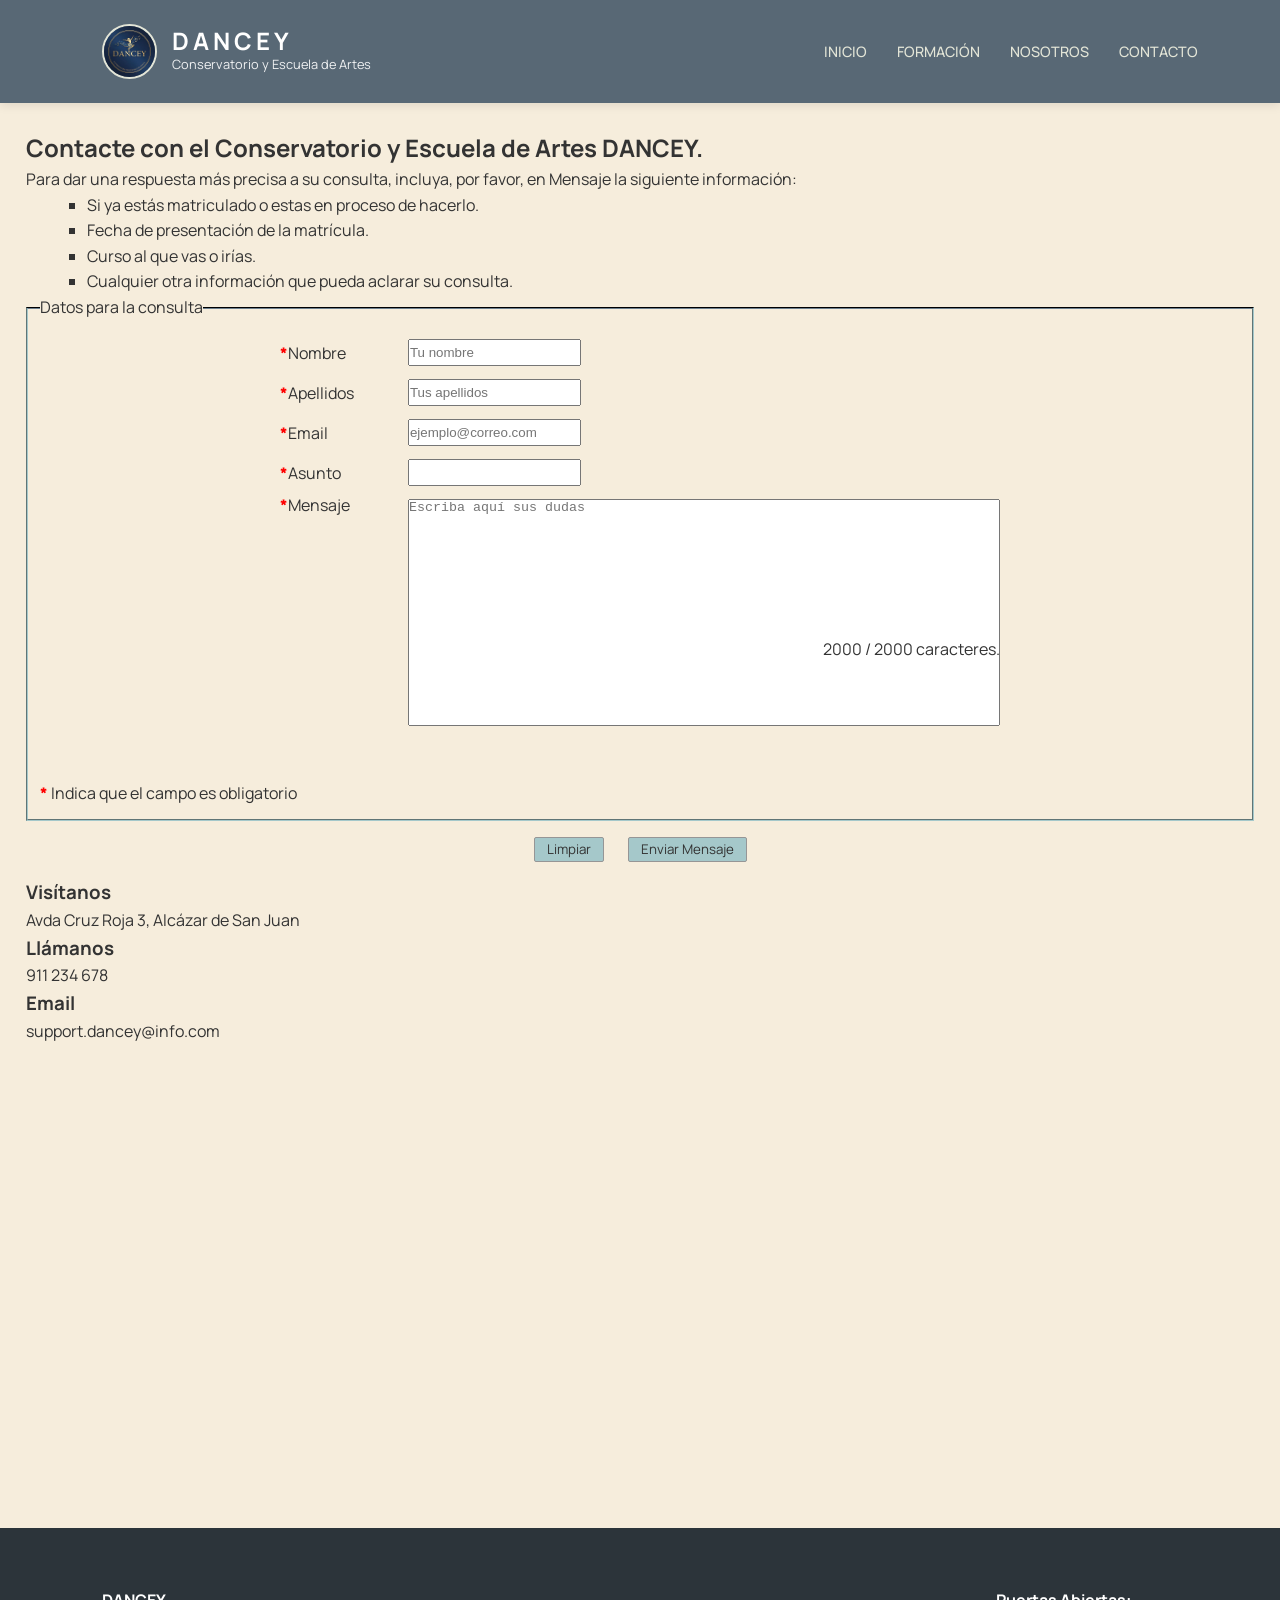
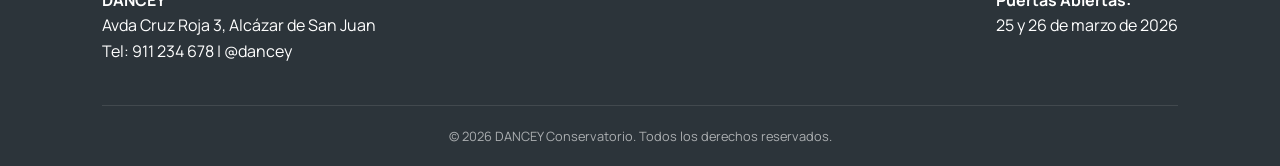
==== Dancey_3erTrimestre_MirunaCarlosAlvaroFatima/html/contacto.html @ d2dd5111 "cambio de nombre de la carpeta" ====
<!DOCTYPE html>
<html lang="es">

    <head>
        <meta charset="UTF-8">
        <meta name="viewport" content="width=device-width, initial-scale=1.0">
        <title>Contacto - DANCEY</title>
        <link rel="stylesheet" href="../css/base-style.css">
        <link rel="stylesheet" href="../css/contacto-style.css">
    </head>

    <body onresize="visibilityCheck()" onload="onReset()">
    <header>
        <div class="logo">
            <div class="logo-flex">
                <img src="../img/logo.jpeg" alt="Logo DANCEY" class="logo-img-dancey">
                
                <div class="logo-texto">
                    <h1>DANCEY</h1>
                    <p>Conservatorio y Escuela de Artes</p>
                </div>
            </div>
        </div>
        <nav>
            <ul>
                <li><a href="../index.html">Inicio</a></li>
                <li><a href="./formacion.html">Formación</a></li>
                <li><a href="./nosotros.html">Nosotros</a></li>
                <li><a href="./contacto.html">Contacto</a></li>
            </ul>
        </nav>
    </header>

        <main>
            <article>
                <h2>Contacte con el Conservatorio y Escuela de Artes DANCEY.</h2>
                <p>Para dar una respuesta más precisa a su consulta, incluya, por favor, en Mensaje la
                    siguiente información:</p>
                <ul>
                    <li>Si ya estás matriculado o estas en proceso de hacerlo.</li>
                    <li>Fecha de presentación de la matrícula.</li>
                    <li>Curso al que vas o irías.</li>
                    <li>Cualquier otra información que pueda aclarar su consulta.</li>
                </ul>
            </article>
            <article class="contacto-form">
                <form id="formulario" action="#">
                    <fieldset>
                        <legend>Datos para la consulta</legend>
                        <div class="datos">
                            <div class="input-group">
                                <label><span class="required">*</span>Nombre</label>
                                <input type="text" placeholder="Tu nombre">
                            </div>
                            <div class="input-group">
                                <label><span class="required">*</span>Apellidos</label>
                                <input type="text" placeholder="Tus apellidos">
                            </div>
                            <div class="input-group">
                                <label><span class="required">*</span>Email</label>
                                <input type="email" placeholder="ejemplo@correo.com" required>
                            </div>
                            <div class="input-group">
                                <label><span class="required">*</span>Asunto</label>
                                <input type="email" required>
                            </div>
                            <div class="input-group">
                                <label class="mensaje"><span class="required">*</span>Mensaje</label>
                                <textarea id="textarea" rows="15" cols="60" placeholder="Escriba aquí sus dudas"
                                    maxlength="2000" form="formulario" required></textarea>
                                <div class="caracteres">
                                    <p id="CActuales">
                                        2000 / 2000 caracteres.
                                    </p>
                                </div>
                            </div>
                        </div>
                        <p class="aclaracion"><span class="required">*</span> Indica que el campo es obligatorio</p>
                    </fieldset>
                    <div class="botones">
                        <button type="reset" class="btn-clean">Limpiar</button>
                        <button type="submit" class="btn-primary">Enviar Mensaje</button>
                    </div>
                </form>
            </article>

            <article>
                <div class="info-box">
                    <h3>Visítanos</h3>
                    <p>Avda Cruz Roja 3, Alcázar de San Juan</p>
                </div>
                <div class="info-box">
                    <h3>Llámanos</h3>
                    <p>911 234 678</p>
                </div>
                <div class="info-box">
                    <h3>Email</h3>
                    <p>support.dancey@info.com</p>
                </div>
                <div class="mapa-placeholder">
                    <iframe
                        src="https://www.google.com/maps/embed?pb=!1m14!1m12!1m3!1d2995.9442883830307!2d-3.2314231198125003!3d39.38494230468296!2m3!1f0!2f0!3f0!3m2!1i1024!2i768!4f13.1!5e0!3m2!1ses!2ses!4v1777017046117!5m2!1ses!2ses"
                        width="600" height="450" style="border:0;" allowfullscreen="" loading="lazy"
                        referrerpolicy="no-referrer-when-downgrade">
                    </iframe>
                </div>
            </article>
        </main>

    <footer id="contacto">
        <div class="footer-contenido">
            <div class="footer-info">
                <h4>DANCEY</h4>
                <p>Avda Cruz Roja 3, Alcázar de San Juan</p>
                <p>Tel: 911 234 678 | @dancey</p>
            </div>
            <div class="footer-evento">
                <p><strong>Puertas Abiertas:</strong></p>
                <p>25 y 26 de marzo de 2026</p>
            </div>
        </div>
        <div class="footer-boton">
            <p>&copy; 2026 DANCEY Conservatorio. Todos los derechos reservados.</p>
        </div>
    </footer>
        <script src='../js/contacto.js'></script>
    </body>

</html>
---- Dancey_3erTrimestre_MirunaCarlosAlvaroFatima/css/base-style.css ----
/* ==========================================================================
    MIRUNA GEORGIANA MATEI (PÁGINA COMPLETA)
   ========================================================================== */

@import url('https://fonts.googleapis.com/css2?family=Manrope:wght@300;500;700&display=swap');

:root {
    --color-principal: #f6eddc;
    --color-enlace: #e3e5d7;
    --color-enlace-visto: #bdd6d2;
    --color-contraste-1: #a5c8ca;
    --color-contraste-2: #586875;
    --color-oscuro: #2c343a;
    --color-texto: #333;
    --fuente-manrope: 'Manrope', sans-serif;
    --shadow: 0 10px 30px rgba(0,0,0,0.08);
}

* {
    margin: 0;
    padding: 0;
    box-sizing: border-box;
}

body {
    font-family: var(--fuente-manrope);
    background-color: var(--color-principal);
    color: var(--color-texto);
    line-height: 1.6;
    overflow-x: hidden;
}

/* ==========================================================================
    2. ESTRUCTURA (Header, Logo, Nav, Footer)
   ========================================================================== */

/* --- Header General --- */
header {
    background-color: var(--color-contraste-2);
    color: white;
    padding: 1.5rem 8%;
    display: flex;
    justify-content: space-between;
    align-items: center;
    position: sticky;
    top: 0;
    z-index: 1000;
    box-shadow: 0 2px 10px rgba(0,0,0,0.1);
}

/* --- Logo --- */
.logo-flex {
    display: flex;
    align-items: center;
    gap: 15px; 
}

.logo-img-dancey {
    width: 55px;
    height: 55px;
    border-radius: 50%; 
    object-fit: cover;  
    border: 2px solid var(--color-enlace); 
    background-color: white; 
}

.logo-texto h1 { 
    margin: 0; 
    line-height: 1.1; 
    font-size: 1.5rem; 
    letter-spacing: 4px; 
}

.logo-texto p { 
    margin: 0; 
    font-size: 0.8rem; 
    opacity: 0.9; 
}

/* --- Navegación --- */
nav ul { 
    display: flex; 
    list-style: none; 
}

nav ul li { 
    margin-left: 30px; 
}

nav a {
    text-decoration: none;
    color: var(--color-enlace);
    font-weight: 500;
    font-size: 0.9rem;
    text-transform: uppercase;
    transition: 0.3s;
}

nav a:hover { 
    color: white; 
}

/* --- Footer --- */
footer {
    background-color: var(--color-oscuro);
    color: white;
    padding: 60px 8% 20px;
}

.footer-contenido {
    display: flex;
    justify-content: space-between;
    border-bottom: 1px solid rgba(255,255,255,0.1);
    padding-bottom: 40px;
    margin-bottom: 20px;
}

.footer-boton { 
    text-align: center; 
    font-size: 0.8rem; 
    opacity: 0.6; 
}
---- Dancey_3erTrimestre_MirunaCarlosAlvaroFatima/css/contacto-style.css ----
/* ==========================================================================
    Álvaro Díaz (CONTACTO)
   ========================================================================== */
@import url('https://fonts.googleapis.com/css2?family=Manrope:wght@300;500;700&display=swap');

:root {
    --color-principal: #f6eddc;
    --color-enlace: #e3e5d7;
    --color-enlace-visto: #bdd6d2;
    --color-contraste-1: #a5c8ca;
    --color-contraste-2: #586875;
    --color-oscuro: #2c343a;
    --color-texto: #333;
    --fuente-manrope: 'Manrope', sans-serif;
    --shadow: 0 10px 30px rgba(0,0,0,0.08);
}

.menu {
    background-color: var(--color-contraste-2) !important;
    color: white !important;
    padding: 1.5rem 8% !important;
    display: flex !important;
    justify-content: space-between !important;
    align-items: center !important;
    top: 0 !important;
    z-index: 1000 !important;
    box-shadow: 0 2px 10px rgba(0,0,0,0.1) !important;
    overflow:scroll !important;
}

#compact {
    background-color: var(--color-contraste-2) !important;
    display: none !important;
    border-radius: 0 !important;
    border-color: var(--color-contraste-2) !important;
    border-bottom-left-radius: 2px !important;
    border-bottom-right-radius: 2px !important;
    color: white !important;
}

#compact:hover {
    background: var(--color-principal) !important;
    color: var(--color-texto) !important; 
}
/*
a partir de aquí ya no tendría que ir denro del estilo principal
*/

main {
    margin: 2%;
}

.contacto-form fieldset{
    padding: 1%;
}

.required {
    color: red;
    font-weight: 900;
}

button {
    font-family: var(--fuente-manrope);
    color: var(--color-texto);
    padding: 0.2em 0.9em;
    border-radius: 2px;
    cursor: pointer;
    background: var(--color-contraste-1);
    border: 1px solid #969696;
}

.botones {
    margin-top: 1rem;
    margin-bottom: 1rem;
    display: flex;
    gap: 1.5rem;
}

button:first-child {
    margin-left: auto;
}

button:last-child {
    margin-right: auto;
}

button:hover {
    background: var(--color-principal);
}

.mapa-placeholder {
    width: 100%;
}

iframe {
    width: 100%;
}

ul {
    padding-left: 5%;
    list-style:square;
}

.datos {
    margin-left: 20%;
    margin-right: 20%;
    display: flex;
    flex-direction: column;
}

#textarea {
    resize: none;
    grid-area: textarea;
}

.mensaje {
    grid-area: mensaje;
}

.caracteres {
    grid-area: caracteres;
    text-align: right;
}

.input-group {
    height: 2.5rem;
    display: flex;
    align-items: center;
}

.input-group:last-child {
    display: grid;
    grid-template-columns: 0fr 1fr;
    grid-template-rows: 1fr 1fr;
    grid-template-areas: 
    "mensaje textarea"
    "mensaje caracteres"
    ;
    align-items: baseline;
    height: 18rem;
}

.input-group label {
    width: 8rem;
    height: 1.5rem;
}

.input-group input {
    height: 1.7rem;
}

fieldset {
    padding: 1% 5%;
    border-color: var(--color-contraste-1);
    border-top-color: var(--color-oscuro);
}

/* Medias Querys */
@media screen and (max-width: 820px) {
    .datos {
        margin-left: 1%;
        margin-right: 1%;
        display: flex;
        flex-direction: column;
    }

    .input-group:last-child {
        display: grid;
        grid-template-columns: 0fr 1fr;
        grid-template-rows: 1fr 1fr;
        grid-template-areas: 
        "mensaje mensaje"
        "textarea textarea"
        "caracteres caracteres"
        ;
        align-items: baseline;
        height: 18rem;
    }
}
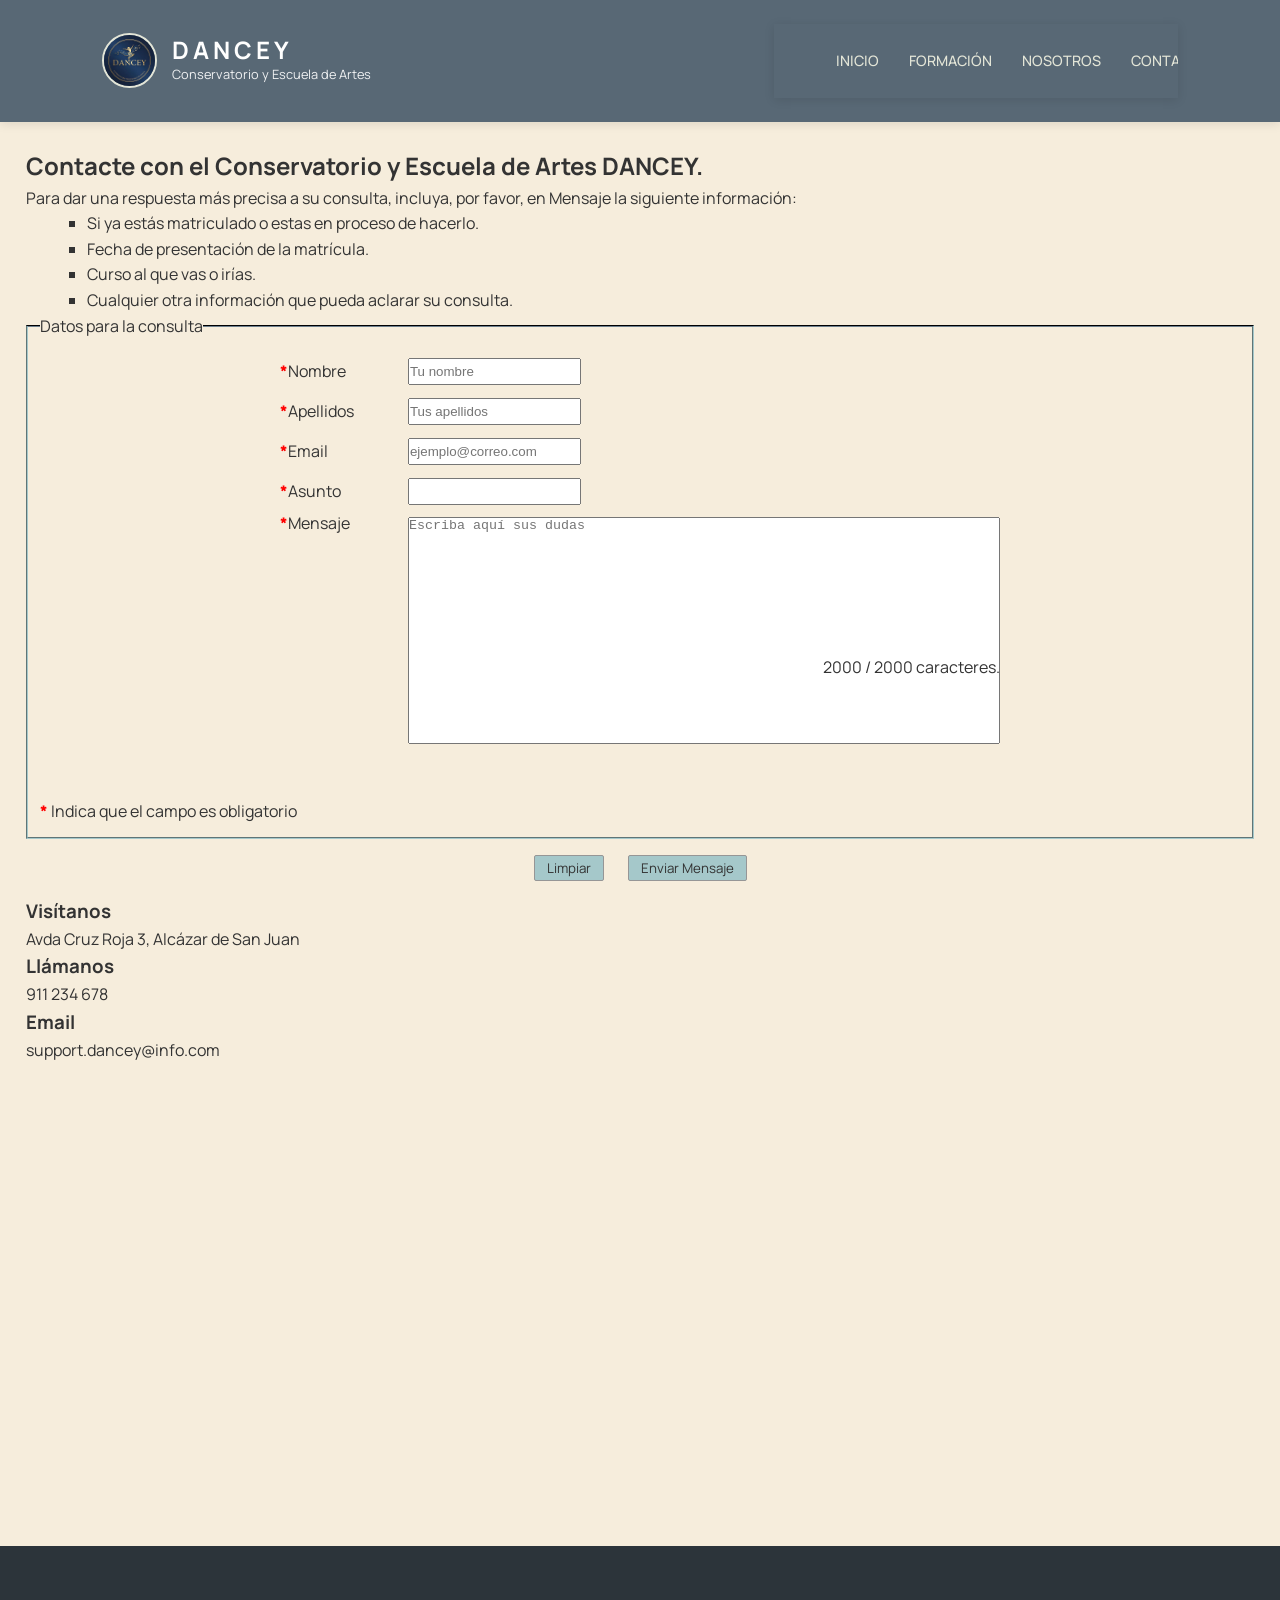
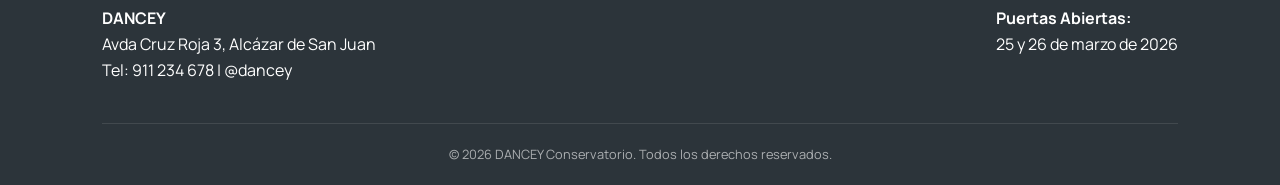
==== commit 58cdf193: "cambios realizados" ====
--- a/Dancey_3erTrimestre_MirunaCarlosAlvaroFatima/html/contacto.html
+++ b/Dancey_3erTrimestre_MirunaCarlosAlvaroFatima/html/contacto.html
@@ -22,13 +22,12 @@
             </div>
         </div>
         <nav>
-            <ul>
-                <li><a href="../index.html">Inicio</a></li>
-                <li><a href="./formacion.html">Formación</a></li>
-                <li><a href="./nosotros.html">Nosotros</a></li>
-                <li><a href="./contacto.html">Contacto</a></li>
-            </ul>
-        </nav>
+        <button id="compact" style="display:none;">↓</button> <ul class="menu"> <li><a href="../index.html">Inicio</a></li>
+            <li><a href="./formacion.html">Formación</a></li>
+            <li><a href="./nosotros.html">Nosotros</a></li>
+            <li><a href="./contacto.html">Contacto</a></li>
+        </ul>
+    </nav>
     </header>
 
         <main>
@@ -62,7 +61,7 @@
                             </div>
                             <div class="input-group">
                                 <label><span class="required">*</span>Asunto</label>
-                                <input type="email" required>
+                                <input type="text" name="asunto" required>
                             </div>
                             <div class="input-group">
                                 <label class="mensaje"><span class="required">*</span>Mensaje</label>
